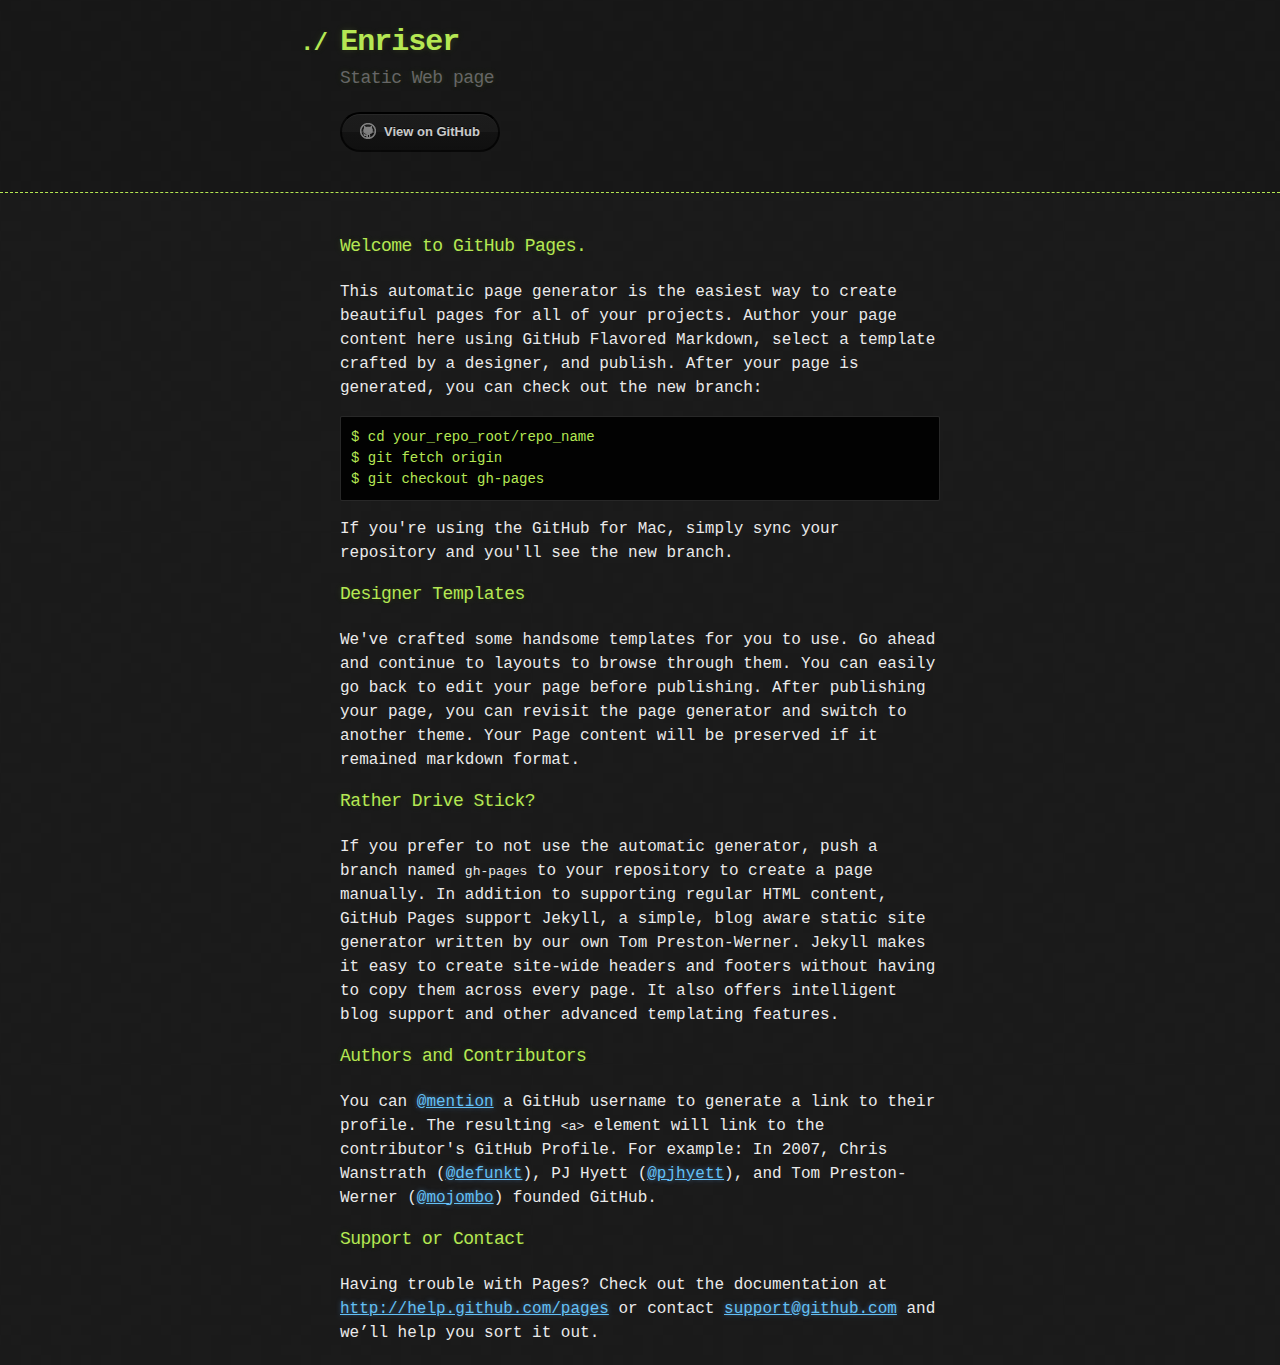
==== index.html @ 48352f84 "Replace master branch with page content via GitHub" ====
<!DOCTYPE html>
<html>
  <head>
    <meta charset='utf-8'>
    <meta http-equiv="X-UA-Compatible" content="chrome=1">

    <link rel="stylesheet" type="text/css" href="stylesheets/stylesheet.css" media="screen">
    <link rel="stylesheet" type="text/css" href="stylesheets/pygment_trac.css" media="screen">
    <link rel="stylesheet" type="text/css" href="stylesheets/print.css" media="print">

    <title>Enriser by enriser</title>
  </head>

  <body>

    <header>
      <div class="container">
        <h1>Enriser</h1>
        <h2>Static Web page</h2>

        <section id="downloads">
          <a href="https://github.com/enriser" class="btn btn-github"><span class="icon"></span>View on GitHub</a>
        </section>
      </div>
    </header>

    <div class="container">
      <section id="main_content">
        <h3>
<a name="welcome-to-github-pages" class="anchor" href="#welcome-to-github-pages"><span class="octicon octicon-link"></span></a>Welcome to GitHub Pages.</h3>

<p>This automatic page generator is the easiest way to create beautiful pages for all of your projects. Author your page content here using GitHub Flavored Markdown, select a template crafted by a designer, and publish. After your page is generated, you can check out the new branch:</p>

<pre><code>$ cd your_repo_root/repo_name
$ git fetch origin
$ git checkout gh-pages
</code></pre>

<p>If you're using the GitHub for Mac, simply sync your repository and you'll see the new branch.</p>

<h3>
<a name="designer-templates" class="anchor" href="#designer-templates"><span class="octicon octicon-link"></span></a>Designer Templates</h3>

<p>We've crafted some handsome templates for you to use. Go ahead and continue to layouts to browse through them. You can easily go back to edit your page before publishing. After publishing your page, you can revisit the page generator and switch to another theme. Your Page content will be preserved if it remained markdown format.</p>

<h3>
<a name="rather-drive-stick" class="anchor" href="#rather-drive-stick"><span class="octicon octicon-link"></span></a>Rather Drive Stick?</h3>

<p>If you prefer to not use the automatic generator, push a branch named <code>gh-pages</code> to your repository to create a page manually. In addition to supporting regular HTML content, GitHub Pages support Jekyll, a simple, blog aware static site generator written by our own Tom Preston-Werner. Jekyll makes it easy to create site-wide headers and footers without having to copy them across every page. It also offers intelligent blog support and other advanced templating features.</p>

<h3>
<a name="authors-and-contributors" class="anchor" href="#authors-and-contributors"><span class="octicon octicon-link"></span></a>Authors and Contributors</h3>

<p>You can <a href="https://github.com/blog/821" class="user-mention">@mention</a> a GitHub username to generate a link to their profile. The resulting <code>&lt;a&gt;</code> element will link to the contributor's GitHub Profile. For example: In 2007, Chris Wanstrath (<a href="https://github.com/defunkt" class="user-mention">@defunkt</a>), PJ Hyett (<a href="https://github.com/pjhyett" class="user-mention">@pjhyett</a>), and Tom Preston-Werner (<a href="https://github.com/mojombo" class="user-mention">@mojombo</a>) founded GitHub.</p>

<h3>
<a name="support-or-contact" class="anchor" href="#support-or-contact"><span class="octicon octicon-link"></span></a>Support or Contact</h3>

<p>Having trouble with Pages? Check out the documentation at <a href="http://help.github.com/pages">http://help.github.com/pages</a> or contact <a href="mailto:support@github.com">support@github.com</a> and we’ll help you sort it out.</p>
      </section>
    </div>

              <script type="text/javascript">
            var gaJsHost = (("https:" == document.location.protocol) ? "https://ssl." : "http://www.");
            document.write(unescape("%3Cscript src='" + gaJsHost + "google-analytics.com/ga.js' type='text/javascript'%3E%3C/script%3E"));
          </script>
          <script type="text/javascript">
            try {
              var pageTracker = _gat._getTracker("UA-56216651-1");
            pageTracker._trackPageview();
            } catch(err) {}
          </script>

  </body>
</html>
---- stylesheets/stylesheet.css ----
body {
  margin: 0;
  padding: 0;
  background: #151515 url("../images/bkg.png") 0 0;
  color: #eaeaea;
  font: 16px;
  line-height: 1.5;
  font-family: Monaco, "Bitstream Vera Sans Mono", "Lucida Console", Terminal, monospace;
}

/* General & 'Reset' Stuff */

.container {
  width: 90%;
  max-width: 600px;
  margin: 0 auto;
}

section {
  display: block;
  margin: 0 0 20px 0;
}

h1, h2, h3, h4, h5, h6 {
  margin: 0 0 20px;
}

li {
  line-height: 1.4 ;
}

/* Header, <header>
   header   - container
   h1       - project name
   h2       - project description
*/

header {
  background: rgba(0, 0, 0, 0.1);
  width: 100%;
  border-bottom: 1px dashed #b5e853;
  padding: 20px 0;
  margin: 0 0 40px 0;
}

header h1 {
  font-size: 30px;
  line-height: 1.5;
  margin: 0 0 0 -40px;
  font-weight: bold;
  font-family: Monaco, "Bitstream Vera Sans Mono", "Lucida Console", Terminal, monospace;
  color: #b5e853;
  text-shadow: 0 1px 1px rgba(0, 0, 0, 0.1),
               0 0 5px rgba(181, 232, 83, 0.1),
               0 0 10px rgba(181, 232, 83, 0.1);
  letter-spacing: -1px;
  -webkit-font-smoothing: antialiased;
}

header h1:before {
  content: "./ ";
  font-size: 24px;
}

header h2 {
  font-size: 18px;
  font-weight: 300;
  color: #666;
}

#downloads .btn {
  display: inline-block;
  text-align: center;
  margin: 0;
}

/* Main Content
*/

#main_content {
  width: 100%;
  -webkit-font-smoothing: antialiased;
}
section img {
  max-width: 100%
}

h1, h2, h3, h4, h5, h6 {
  font-weight: normal;
  font-family: Monaco, "Bitstream Vera Sans Mono", "Lucida Console", Terminal, monospace;
  color: #b5e853;
  letter-spacing: -0.03em;
  text-shadow: 0 1px 1px rgba(0, 0, 0, 0.1),
               0 0 5px rgba(181, 232, 83, 0.1),
               0 0 10px rgba(181, 232, 83, 0.1);
}

#main_content h1 {
  font-size: 30px;
}

#main_content h2 {
  font-size: 24px;
}

#main_content h3 {
  font-size: 18px;
}

#main_content h4 {
  font-size: 14px;
}

#main_content h5 {
  font-size: 12px;
  text-transform: uppercase;
  margin: 0 0 5px 0;
}

#main_content h6 {
  font-size: 12px;
  text-transform: uppercase;
  color: #999;
  margin: 0 0 5px 0;
}

dt {
  font-style: italic;
  font-weight: bold;
}

ul li {
  list-style: none;
}

ul li:before {
  content: ">>";
  font-family: Monaco, "Bitstream Vera Sans Mono", "Lucida Console", Terminal, monospace;
  font-size: 13px;
  color: #b5e853;
  margin-left: -37px;
  margin-right: 21px;
  line-height: 16px;
}

blockquote {
  color: #aaa;
  padding-left: 10px;
  border-left: 1px dotted #666;
}

pre {
  background: rgba(0, 0, 0, 0.9);
  border: 1px solid rgba(255, 255, 255, 0.15);
  padding: 10px;
  font-size: 14px;
  color: #b5e853;
  border-radius: 2px;
  -moz-border-radius: 2px;
  -webkit-border-radius: 2px;
  text-wrap: normal;
  overflow: auto;
  overflow-y: hidden;
}

table {
  width: 100%;
  margin: 0 0 20px 0;
}

th {
  text-align: left;
  border-bottom: 1px dashed #b5e853;
  padding: 5px 10px;
}

td {
  padding: 5px 10px;
}

hr {
  height: 0;
  border: 0;
  border-bottom: 1px dashed #b5e853;
  color: #b5e853;
}

/* Buttons
*/

.btn {
  display: inline-block;
  background: -webkit-linear-gradient(top, rgba(40, 40, 40, 0.3), rgba(35, 35, 35, 0.3) 50%, rgba(10, 10, 10, 0.3) 50%, rgba(0, 0, 0, 0.3));
  padding: 8px 18px;
  border-radius: 50px;
  border: 2px solid rgba(0, 0, 0, 0.7);
  border-bottom: 2px solid rgba(0, 0, 0, 0.7);
  border-top: 2px solid rgba(0, 0, 0, 1);
  color: rgba(255, 255, 255, 0.8);
  font-family: Helvetica, Arial, sans-serif;
  font-weight: bold;
  font-size: 13px;
  text-decoration: none;
  text-shadow: 0 -1px 0 rgba(0, 0, 0, 0.75);
  box-shadow: inset 0 1px 0 rgba(255, 255, 255, 0.05);
}

.btn:hover {
  background: -webkit-linear-gradient(top, rgba(40, 40, 40, 0.6), rgba(35, 35, 35, 0.6) 50%, rgba(10, 10, 10, 0.8) 50%, rgba(0, 0, 0, 0.8));
}

.btn .icon {
  display: inline-block;
  width: 16px;
  height: 16px;
  margin: 1px 8px 0 0;
  float: left;
}

.btn-github .icon {
  opacity: 0.6;
  background: url("../images/blacktocat.png") 0 0 no-repeat;
}

/* Links
   a, a:hover, a:visited
*/

a {
  color: #63c0f5;
  text-shadow: 0 0 5px rgba(104, 182, 255, 0.5);
}

/* Clearfix */

.cf:before, .cf:after {
  content:"";
  display:table;
}

.cf:after {
  clear:both;
}

.cf {
  zoom:1;
}
---- stylesheets/pygment_trac.css ----
.highlight .c { color: #999988; font-style: italic } /* Comment */
.highlight .err { color: #a61717; background-color: #e3d2d2 } /* Error */
.highlight .k { font-weight: bold } /* Keyword */
.highlight .o { font-weight: bold } /* Operator */
.highlight .cm { color: #999988; font-style: italic } /* Comment.Multiline */
.highlight .cp { color: #999999; font-weight: bold } /* Comment.Preproc */
.highlight .c1 { color: #999988; font-style: italic } /* Comment.Single */
.highlight .cs { color: #999999; font-weight: bold; font-style: italic } /* Comment.Special */
.highlight .gd { color: #000000; background-color: #ffdddd } /* Generic.Deleted */
.highlight .gd .x { color: #000000; background-color: #ffaaaa } /* Generic.Deleted.Specific */
.highlight .ge { font-style: italic } /* Generic.Emph */
.highlight .gr { color: #aa0000 } /* Generic.Error */
.highlight .gh { color: #999999 } /* Generic.Heading */
.highlight .gi { color: #000000; background-color: #ddffdd } /* Generic.Inserted */
.highlight .gi .x { color: #000000; background-color: #aaffaa } /* Generic.Inserted.Specific */
.highlight .go { color: #888888 } /* Generic.Output */
.highlight .gp { color: #555555 } /* Generic.Prompt */
.highlight .gs { font-weight: bold } /* Generic.Strong */
.highlight .gu { color: #800080; font-weight: bold; } /* Generic.Subheading */
.highlight .gt { color: #aa0000 } /* Generic.Traceback */
.highlight .kc { font-weight: bold } /* Keyword.Constant */
.highlight .kd { font-weight: bold } /* Keyword.Declaration */
.highlight .kn { font-weight: bold } /* Keyword.Namespace */
.highlight .kp { font-weight: bold } /* Keyword.Pseudo */
.highlight .kr { font-weight: bold } /* Keyword.Reserved */
.highlight .kt { color: #445588; font-weight: bold } /* Keyword.Type */
.highlight .m { color: #009999 } /* Literal.Number */
.highlight .s { color: #d14 } /* Literal.String */
.highlight .na { color: #008080 } /* Name.Attribute */
.highlight .nb { color: #0086B3 } /* Name.Builtin */
.highlight .nc { color: #445588; font-weight: bold } /* Name.Class */
.highlight .no { color: #008080 } /* Name.Constant */
.highlight .ni { color: #800080 } /* Name.Entity */
.highlight .ne { color: #990000; font-weight: bold } /* Name.Exception */
.highlight .nf { color: #990000; font-weight: bold } /* Name.Function */
.highlight .nn { color: #555555 } /* Name.Namespace */
.highlight .nt { color: #CBDFFF } /* Name.Tag */
.highlight .nv { color: #008080 } /* Name.Variable */
.highlight .ow { font-weight: bold } /* Operator.Word */
.highlight .w { color: #bbbbbb } /* Text.Whitespace */
.highlight .mf { color: #009999 } /* Literal.Number.Float */
.highlight .mh { color: #009999 } /* Literal.Number.Hex */
.highlight .mi { color: #009999 } /* Literal.Number.Integer */
.highlight .mo { color: #009999 } /* Literal.Number.Oct */
.highlight .sb { color: #d14 } /* Literal.String.Backtick */
.highlight .sc { color: #d14 } /* Literal.String.Char */
.highlight .sd { color: #d14 } /* Literal.String.Doc */
.highlight .s2 { color: #d14 } /* Literal.String.Double */
.highlight .se { color: #d14 } /* Literal.String.Escape */
.highlight .sh { color: #d14 } /* Literal.String.Heredoc */
.highlight .si { color: #d14 } /* Literal.String.Interpol */
.highlight .sx { color: #d14 } /* Literal.String.Other */
.highlight .sr { color: #009926 } /* Literal.String.Regex */
.highlight .s1 { color: #d14 } /* Literal.String.Single */
.highlight .ss { color: #990073 } /* Literal.String.Symbol */
.highlight .bp { color: #999999 } /* Name.Builtin.Pseudo */
.highlight .vc { color: #008080 } /* Name.Variable.Class */
.highlight .vg { color: #008080 } /* Name.Variable.Global */
.highlight .vi { color: #008080 } /* Name.Variable.Instance */
.highlight .il { color: #009999 } /* Literal.Number.Integer.Long */

.type-csharp .highlight .k { color: #0000FF }
.type-csharp .highlight .kt { color: #0000FF }
.type-csharp .highlight .nf { color: #000000; font-weight: normal }
.type-csharp .highlight .nc { color: #2B91AF }
.type-csharp .highlight .nn { color: #000000 }
.type-csharp .highlight .s { color: #A31515 }
.type-csharp .highlight .sc { color: #A31515 }
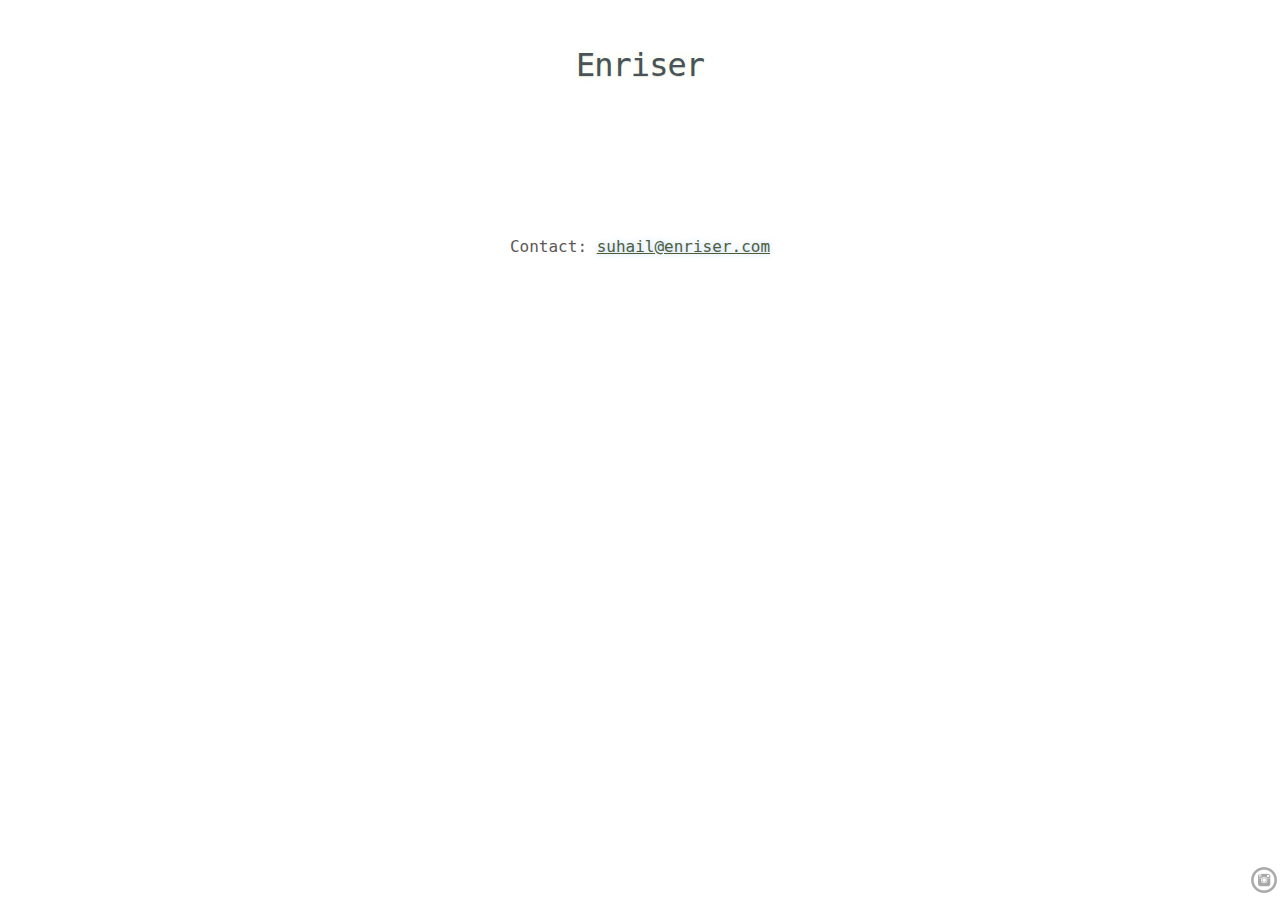
==== commit 521cbab1: "First Commit" ====
--- a/index.html
+++ b/index.html
@@ -3,60 +3,54 @@
   <head>
     <meta charset='utf-8'>
     <meta http-equiv="X-UA-Compatible" content="chrome=1">
+    <meta name="google-site-verification" content="BhkuoEbjr6cHVhJUyDzCYQnGtrAMQWTvQG8UB3NHQBg" />
 
-    <link rel="stylesheet" type="text/css" href="stylesheets/stylesheet.css" media="screen">
-    <link rel="stylesheet" type="text/css" href="stylesheets/pygment_trac.css" media="screen">
-    <link rel="stylesheet" type="text/css" href="stylesheets/print.css" media="print">
+    <meta name="viewport" content="width=device-width,initial-scale=1,maximum-scale=1,user-scalable=no">
+    <meta http-equiv="X-UA-Compatible" content="IE=edge,chrome=1">
+    <meta name="HandheldFriendly" content="true">
 
-    <title>Enriser by enriser</title>
+    <link rel="stylesheet" type="text/css" href="stylesheets/stylesheet.css" media="screen" />
+    <link rel="stylesheet" type="text/css" href="stylesheets/pygment_trac.css" media="screen" />
+
+    <title>Enriser</title>
   </head>
 
   <body>
 
     <header>
       <div class="container">
-        <h1>Enriser</h1>
-        <h2>Static Web page</h2>
+        <center>
+         <a href="/" style="text-decoration: none;"><h1>Enriser</h1></a>
+        </center>
+        <h2></h2>
 
         <section id="downloads">
-          <a href="https://github.com/enriser" class="btn btn-github"><span class="icon"></span>View on GitHub</a>
         </section>
       </div>
     </header>
 
     <div class="container">
       <section id="main_content">
-        <h3>
-<a name="welcome-to-github-pages" class="anchor" href="#welcome-to-github-pages"><span class="octicon octicon-link"></span></a>Welcome to GitHub Pages.</h3>
+	
+	<br clear="all"><br clear="all">
 
-<p>This automatic page generator is the easiest way to create beautiful pages for all of your projects. Author your page content here using GitHub Flavored Markdown, select a template crafted by a designer, and publish. After your page is generated, you can check out the new branch:</p>
+        <center>
+        <p><font color="#5E5757">Contact: </font><a href="mailto:suhail@enriser.com">suhail@enriser.com</a></p>
+        </center>
+	
+      </section>
+    </div>
 
-<pre><code>$ cd your_repo_root/repo_name
-$ git fetch origin
-$ git checkout gh-pages
-</code></pre>
-
-<p>If you're using the GitHub for Mac, simply sync your repository and you'll see the new branch.</p>
-
-<h3>
-<a name="designer-templates" class="anchor" href="#designer-templates"><span class="octicon octicon-link"></span></a>Designer Templates</h3>
-
-<p>We've crafted some handsome templates for you to use. Go ahead and continue to layouts to browse through them. You can easily go back to edit your page before publishing. After publishing your page, you can revisit the page generator and switch to another theme. Your Page content will be preserved if it remained markdown format.</p>
-
-<h3>
-<a name="rather-drive-stick" class="anchor" href="#rather-drive-stick"><span class="octicon octicon-link"></span></a>Rather Drive Stick?</h3>
-
-<p>If you prefer to not use the automatic generator, push a branch named <code>gh-pages</code> to your repository to create a page manually. In addition to supporting regular HTML content, GitHub Pages support Jekyll, a simple, blog aware static site generator written by our own Tom Preston-Werner. Jekyll makes it easy to create site-wide headers and footers without having to copy them across every page. It also offers intelligent blog support and other advanced templating features.</p>
-
-<h3>
-<a name="authors-and-contributors" class="anchor" href="#authors-and-contributors"><span class="octicon octicon-link"></span></a>Authors and Contributors</h3>
-
-<p>You can <a href="https://github.com/blog/821" class="user-mention">@mention</a> a GitHub username to generate a link to their profile. The resulting <code>&lt;a&gt;</code> element will link to the contributor's GitHub Profile. For example: In 2007, Chris Wanstrath (<a href="https://github.com/defunkt" class="user-mention">@defunkt</a>), PJ Hyett (<a href="https://github.com/pjhyett" class="user-mention">@pjhyett</a>), and Tom Preston-Werner (<a href="https://github.com/mojombo" class="user-mention">@mojombo</a>) founded GitHub.</p>
-
-<h3>
-<a name="support-or-contact" class="anchor" href="#support-or-contact"><span class="octicon octicon-link"></span></a>Support or Contact</h3>
-
-<p>Having trouble with Pages? Check out the documentation at <a href="http://help.github.com/pages">http://help.github.com/pages</a> or contact <a href="mailto:support@github.com">support@github.com</a> and we’ll help you sort it out.</p>
+	<div id="footer">
+        <p align="center">
+         © Enriser Productions 
+        </p>
+	<p class="icon_box">
+	<a href="http://instagram.com/suhailenrsr" target="_blank">
+	<img src="/images/instagram.png" alt="Instagram" width="32" height="32">
+	</a>
+	</p>
+        </div>
       </section>
     </div>
 
@@ -66,10 +60,10 @@
           </script>
           <script type="text/javascript">
             try {
-              var pageTracker = _gat._getTracker("UA-56216651-1");
+              var pageTracker = _gat._getTracker("UA-47032280-1");
             pageTracker._trackPageview();
             } catch(err) {}
           </script>
 
   </body>
-</html>+</html>
--- a/stylesheets/stylesheet.css
+++ b/stylesheets/stylesheet.css
@@ -1,10 +1,25 @@
+/* Tablet Landscape */
+@media screen and (max-width: 1060px) {
+    #primary { width:67%; }
+    #secondary { width:30%; margin-left:3%;}  
+}
+
+/* Tabled Portrait */
+@media screen and (max-width: 768px) {
+    #primary { width:100%; }
+    #secondary { width:100%; margin:0; border:none; }
+}
+
+
 body {
   margin: 0;
   padding: 0;
-  background: #151515 url("../images/bkg.png") 0 0;
-  color: #eaeaea;
+  background-image: url("/images/landscape.jpg");
+  background-repeat: no-repeat;
+  background-size: cover; 
+  color: #ffffff;
   font: 16px;
-  line-height: 1.5;
+  line-height: 1.5; 
   font-family: Monaco, "Bitstream Vera Sans Mono", "Lucida Console", Terminal, monospace;
 }
 
@@ -22,7 +37,7 @@
 }
 
 h1, h2, h3, h4, h5, h6 {
-  margin: 0 0 20px;
+/*  margin: 0 0 20px; */
 }
 
 li {
@@ -36,30 +51,31 @@
 */
 
 header {
-  background: rgba(0, 0, 0, 0.1);
+/* background: rgba(0, 0, 0, 0.1); */
   width: 100%;
-  border-bottom: 1px dashed #b5e853;
+/*  border-bottom: 1px dashed #b5e853; */
   padding: 20px 0;
   margin: 0 0 40px 0;
 }
 
 header h1 {
-  font-size: 30px;
+/*  font-size: 30px; */
   line-height: 1.5;
-  margin: 0 0 0 -40px;
-  font-weight: bold;
-  font-family: Monaco, "Bitstream Vera Sans Mono", "Lucida Console", Terminal, monospace;
-  color: #b5e853;
+/*  margin: 0 0 0 -40px; */
+/*  font-weight: normal; */
+  font-family: Ubuntu, Monaco, "Bitstream Vera Sans Mono", "Lucida Console", Terminal, monospace;
+  /* color: #b5e853; */
+  color: #485257;
   text-shadow: 0 1px 1px rgba(0, 0, 0, 0.1),
                0 0 5px rgba(181, 232, 83, 0.1),
                0 0 10px rgba(181, 232, 83, 0.1);
-  letter-spacing: -1px;
+/*  letter-spacing: -1px; */
   -webkit-font-smoothing: antialiased;
 }
 
 header h1:before {
-  content: "./ ";
-  font-size: 24px;
+  content: " ";
+/*  font-size: 24px; */
 }
 
 header h2 {
@@ -87,7 +103,7 @@
 
 h1, h2, h3, h4, h5, h6 {
   font-weight: normal;
-  font-family: Monaco, "Bitstream Vera Sans Mono", "Lucida Console", Terminal, monospace;
+  font-family: Ubuntu, Monaco, "Bitstream Vera Sans Mono", "Lucida Console", Terminal, monospace;
   color: #b5e853;
   letter-spacing: -0.03em;
   text-shadow: 0 1px 1px rgba(0, 0, 0, 0.1),
@@ -219,7 +235,7 @@
 
 .btn-github .icon {
   opacity: 0.6;
-  background: url("../images/blacktocat.png") 0 0 no-repeat;
+  background: url("./images/blacktocat.png") 0 0 no-repeat;
 }
 
 /* Links
@@ -227,7 +243,8 @@
 */
 
 a {
-  color: #63c0f5;
+  /* color: #63c0f5; */
+  color: #525C38;
   text-shadow: 0 0 5px rgba(104, 182, 255, 0.5);
 }
 
@@ -244,4 +261,19 @@
 
 .cf {
   zoom:1;
-}+}
+
+#footer {
+   position:absolute;
+   bottom:0;
+   width:100%;
+   height:60px;   /* Height of the footer */
+}
+
+.icon_box {
+    position:fixed;
+    bottom:0;
+    right:0;
+    height:20px;
+    color: #ffffff;
+}
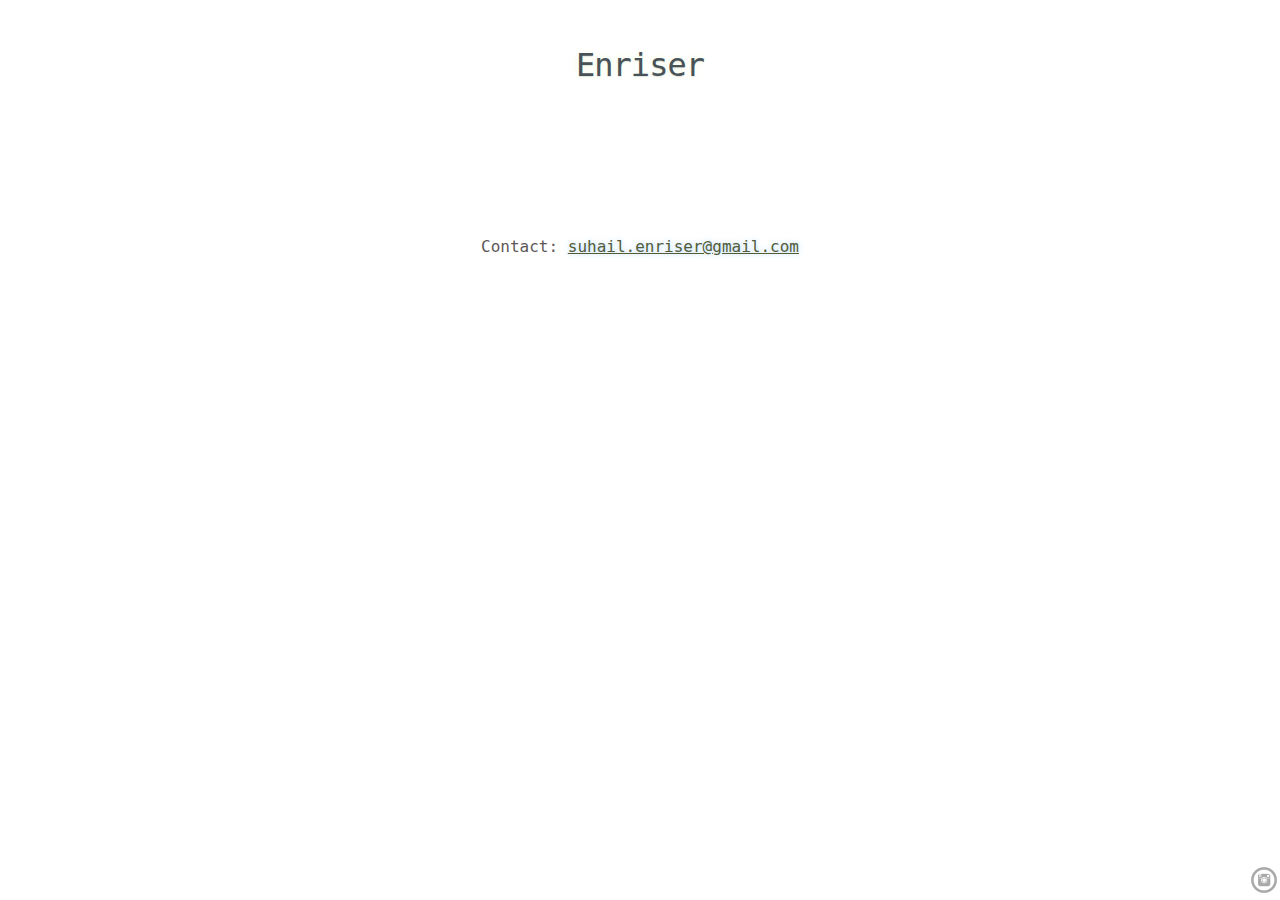
==== commit cc646ce9: "Correcting email address" ====
--- a/index.html
+++ b/index.html
@@ -35,7 +35,7 @@
 	<br clear="all"><br clear="all">
 
         <center>
-        <p><font color="#5E5757">Contact: </font><a href="mailto:suhail@enriser.com">suhail@enriser.com</a></p>
+        <p><font color="#5E5757">Contact: </font><a href="mailto:suhail.enriser@gmail.com">suhail.enriser@gmail.com</a></p>
         </center>
 	
       </section>
